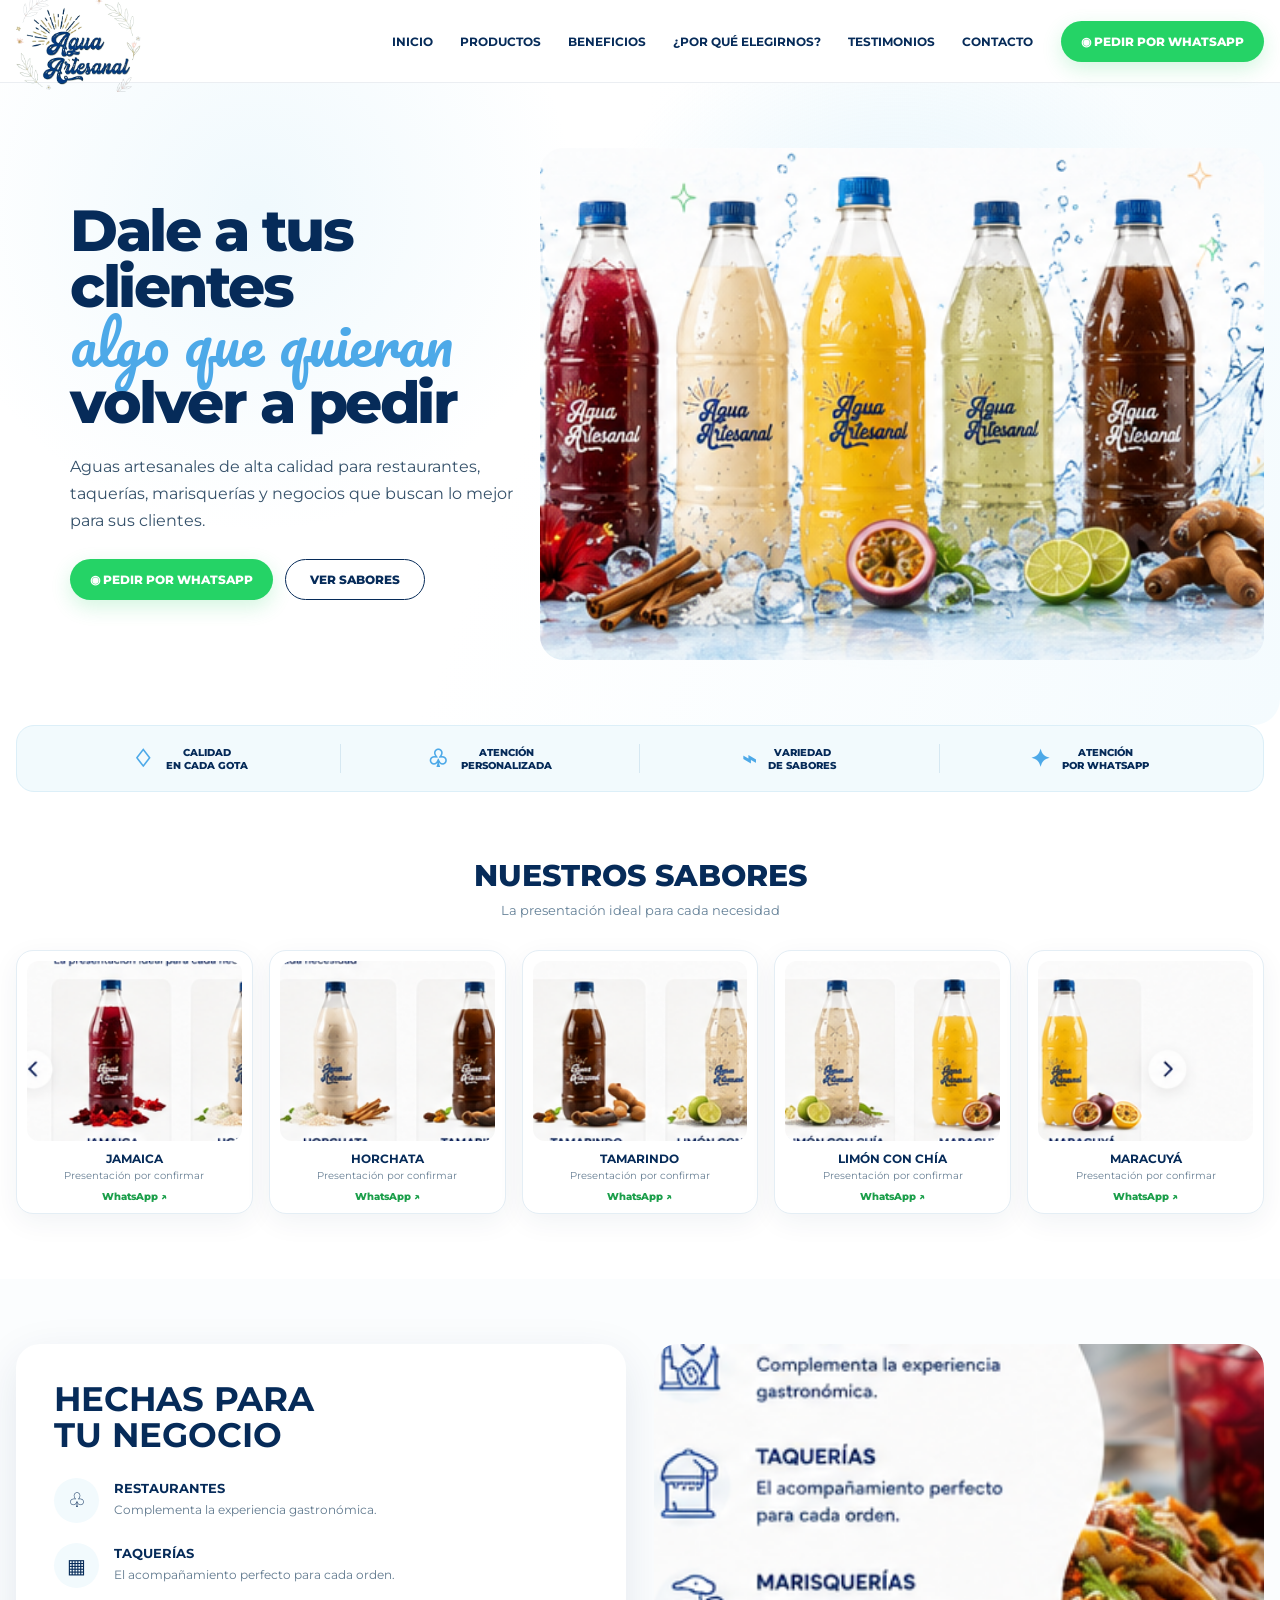
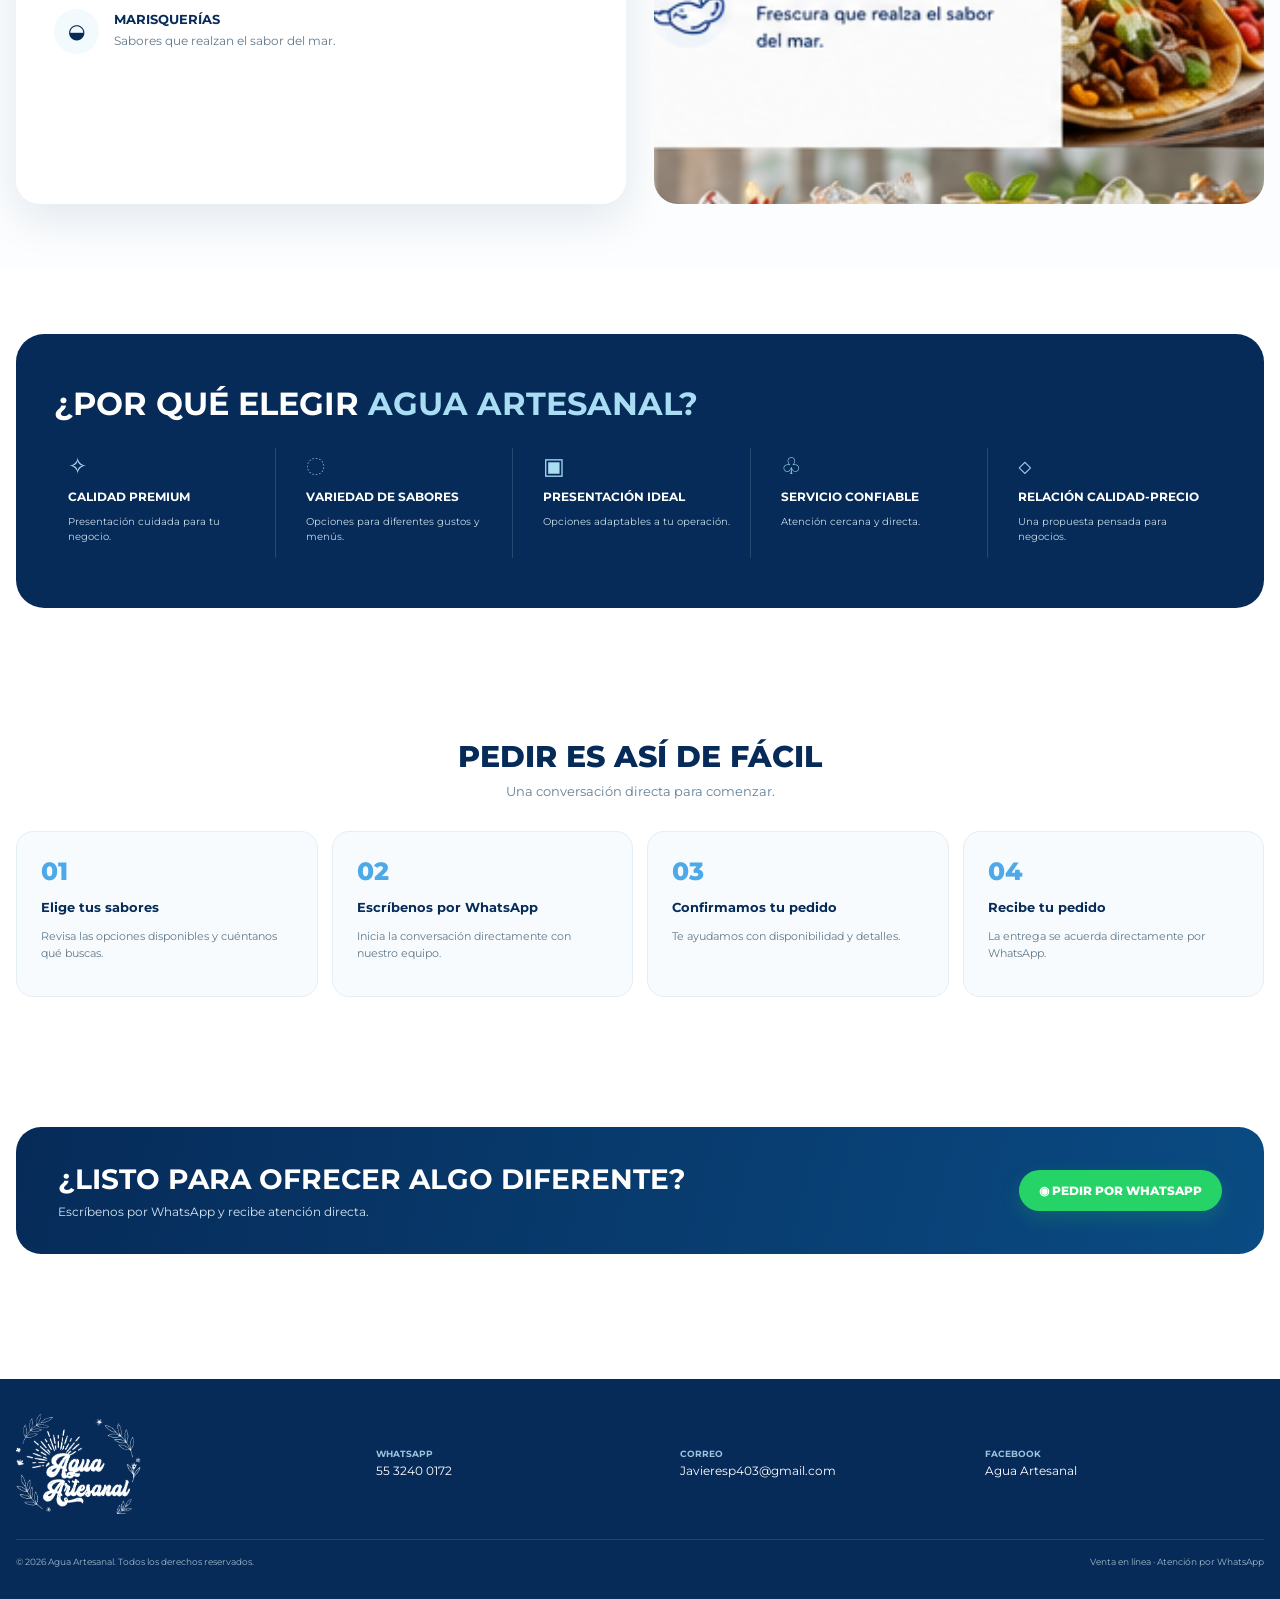
==== stitch/index.html @ a21ae3e3 "feat: build v1 del sitio One Page respetando diseño Stitch - index.html: one page completa (hero, co" ====
<!doctype html>
<html lang="es">
<head>
  <meta charset="utf-8">
  <meta name="viewport" content="width=device-width, initial-scale=1">
  <title>Agua Artesanal | Aguas para tu negocio</title>
  <meta name="description" content="Aguas artesanales para restaurantes, taquerías y marisquerías. Atención directa por WhatsApp.">
  <meta name="theme-color" content="#062B59">
  <link rel="preconnect" href="https://fonts.googleapis.com">
  <link rel="preconnect" href="https://fonts.gstatic.com" crossorigin>
  <link href="https://fonts.googleapis.com/css2?family=Montserrat:wght@400;500;600;700;800&family=Pacifico&display=swap" rel="stylesheet">
  <style>
    :root{
      --navy:#062B59;--navy-dark:#041D3D;--blue:#4DA9E8;--blue-light:#A9DDF4;
      --ice:#F2FAFD;--white:#fff;--text:#102A43;--whatsapp:#25D366;
      --gold:#C9A75B;--line:#E4EEF5;--shadow:0 14px 45px rgba(6,43,89,.10);
      --radius:22px;--max:1480px;
    }
    *{box-sizing:border-box}html{scroll-behavior:smooth}
    body{margin:0;font-family:Montserrat,Arial,sans-serif;color:var(--text);background:#fff}
    img{max-width:100%;display:block}a{text-decoration:none;color:inherit}
    .container{width:min(calc(100% - 32px),var(--max));margin:auto}
    .header{position:sticky;top:0;z-index:50;background:rgba(255,255,255,.94);backdrop-filter:blur(14px);border-bottom:1px solid rgba(6,43,89,.08)}
    .nav{height:82px;display:flex;align-items:center;gap:28px}
    .brand{width:125px}.navlinks{display:flex;gap:27px;align-items:center;margin-left:auto;font-size:12px;font-weight:700;color:var(--navy)}
    .navlinks a:hover{color:var(--blue)}
    .wa{background:var(--whatsapp);color:#fff;border:0;border-radius:999px;padding:13px 20px;font-weight:800;font-size:12px;display:inline-flex;align-items:center;gap:8px;box-shadow:0 7px 20px rgba(37,211,102,.20);cursor:pointer}
    .wa:hover{filter:brightness(.94);transform:translateY(-1px)}
    .menu{display:none;background:none;border:0;font-size:25px;color:var(--navy)}
    .hero{position:relative;overflow:hidden;background:linear-gradient(110deg,#fff 0%,#fff 43%,#f4fbfe 100%);border-radius:0 0 26px 26px}
    .hero:before{content:"";position:absolute;inset:0;background:radial-gradient(circle at 70% 40%,rgba(169,221,244,.34),transparent 34%),radial-gradient(circle at 20% 20%,rgba(169,221,244,.18),transparent 28%);pointer-events:none}
    .hero-grid{min-height:500px;display:grid;grid-template-columns:42% 58%;align-items:center;position:relative}
    .hero-copy{padding:54px 15px 60px 54px;position:relative;z-index:2}
    h1{font-size:clamp(42px,4.5vw,70px);line-height:.98;margin:0 0 22px;color:var(--navy);font-weight:800;letter-spacing:-2.5px}
    .script{font-family:Pacifico,cursive;color:var(--blue);font-weight:400;letter-spacing:0}
    .hero p{font-size:16px;line-height:1.7;max-width:570px;color:#35516a}
    .hero-actions{display:flex;gap:12px;flex-wrap:wrap;margin-top:25px}
    .outline{border:1.5px solid var(--navy);color:var(--navy);border-radius:999px;padding:12px 24px;font-size:12px;font-weight:800;background:#fff}
    .hero-visual{height:100%;min-height:500px;display:flex;align-items:center;justify-content:center;position:relative}
    .hero-visual img{width:100%;height:100%;object-fit:cover;object-position:center;border-radius:24px}
    .trust{background:var(--ice);border:1px solid #dceff8;display:grid;grid-template-columns:repeat(4,1fr);border-radius:18px;margin:0 auto;padding:18px 24px}
    .trust-item{display:flex;align-items:center;gap:12px;justify-content:center;text-align:center;font-size:10px;font-weight:800;color:var(--navy);border-right:1px solid #d6e8f2}
    .trust-item:last-child{border:0}.ico{font-size:24px;color:var(--blue)}
    section{padding:65px 0}.section-title{text-align:center;color:var(--navy);font-size:30px;margin:0 0 8px;font-weight:800}
    .section-sub{text-align:center;color:#648097;margin:0 0 32px;font-size:13px}
    .products{position:relative}.product-grid{display:grid;grid-template-columns:repeat(5,1fr);gap:16px}
    .product{border:1px solid var(--line);border-radius:17px;padding:10px;background:#fff;box-shadow:0 8px 28px rgba(6,43,89,.06);transition:.3s}
    .product:hover{transform:translateY(-5px);box-shadow:var(--shadow)}
    .product img{height:180px;width:100%;object-fit:cover;border-radius:12px;background:var(--ice)}
    .product h3{font-size:12px;text-align:center;color:var(--navy);margin:10px 0 3px}
    .product p{font-size:10px;text-align:center;margin:0;color:#698095}
    .product-wa{display:flex;justify-content:center;margin-top:8px}.product-wa a{font-size:10px;color:#1c9f4b;font-weight:800}
    .business{background:#fbfdfe}.business-grid{display:grid;grid-template-columns:1fr 1fr;gap:28px;align-items:stretch}
    .business-copy{padding:38px;background:#fff;border-radius:24px;box-shadow:var(--shadow)}
    .business-copy h2{font-size:34px;line-height:1.05;color:var(--navy);margin:0 0 24px}
    .business-item{display:grid;grid-template-columns:45px 1fr;gap:15px;margin:20px 0}.business-item .icon{width:45px;height:45px;border-radius:50%;display:grid;place-items:center;background:var(--ice);color:var(--navy);font-size:20px}
    .business-item strong{font-size:13px;color:var(--navy)}.business-item p{font-size:12px;line-height:1.55;color:#60798e;margin:4px 0}
    .food{border-radius:24px;overflow:hidden;min-height:460px}.food img{width:100%;height:100%;object-fit:cover}
    .why{background:var(--navy);color:#fff;border-radius:28px;overflow:hidden}.why-inner{padding:50px 38px}
    .why h2{margin:0 0 25px;font-size:32px}.why h2 span{color:var(--blue-light)}
    .why-grid{display:grid;grid-template-columns:repeat(5,1fr);gap:16px}.why-card{border-right:1px solid rgba(255,255,255,.14);padding:4px 14px}.why-card:last-child{border:0}.why-card .big{font-size:23px;color:var(--blue-light)}.why-card h3{font-size:12px;margin:9px 0}.why-card p{font-size:10px;line-height:1.5;color:#c8d9e7}
    .process{background:#fff}.steps{display:grid;grid-template-columns:repeat(4,1fr);gap:14px}.step{background:#f8fbfd;border:1px solid var(--line);border-radius:17px;padding:24px;position:relative}.step-number{font-size:25px;font-weight:800;color:var(--blue)}.step h3{font-size:13px;color:var(--navy)}.step p{font-size:11px;color:#617a8d;line-height:1.5}
    .cta{background:linear-gradient(105deg,var(--navy),#0a4b83);border-radius:25px;color:#fff;padding:35px 42px;display:flex;align-items:center;justify-content:space-between;gap:30px;overflow:hidden}.cta h2{margin:0 0 8px;font-size:28px}.cta p{margin:0;color:#d7e7f2;font-size:12px}
    footer{background:var(--navy);color:#fff;margin-top:60px;padding:32px 0}.footer-grid{display:grid;grid-template-columns:1.2fr 1fr 1fr 1fr;align-items:center;gap:25px}.footer-logo{filter:brightness(0) invert(1);max-width:125px}.footer-label{font-size:9px;color:#9fc3dd;font-weight:700;text-transform:uppercase}.footer-value{font-size:12px;margin-top:4px}.footer-bottom{border-top:1px solid rgba(255,255,255,.12);margin-top:25px;padding-top:16px;font-size:9px;color:#9fb8ca;display:flex;justify-content:space-between}
    .floating-wa{display:none}
    .fade{opacity:0;transform:translateY(20px);transition:.65s ease}.fade.visible{opacity:1;transform:none}
    @media(max-width:1000px){.navlinks{gap:15px}.hero-grid{grid-template-columns:1fr 1fr}.hero-copy{padding-left:28px}h1{font-size:46px}.product-grid{grid-template-columns:repeat(3,1fr)}.why-grid{grid-template-columns:repeat(3,1fr)}.why-card:nth-child(3){border:0}.footer-grid{grid-template-columns:repeat(2,1fr)}}
    @media(max-width:760px){
      .container{width:min(calc(100% - 22px),600px)}.nav{height:70px;justify-content:space-between}.brand{width:100px}.navlinks{display:none}.menu{display:block;order:-1}.header .wa{font-size:0;padding:10px;width:40px;height:40px;justify-content:center}.header .wa:before{content:"◉";font-size:17px}
      .hero-grid{display:flex;flex-direction:column;min-height:0}.hero-copy{padding:35px 22px 20px;text-align:center}.hero p{font-size:13px}.hero-actions{justify-content:center}.hero-visual{min-height:300px;width:100%}.hero-visual img{height:320px;border-radius:0;object-fit:cover}
      h1{font-size:39px;letter-spacing:-1.5px}.trust{grid-template-columns:repeat(2,1fr);gap:0;padding:8px}.trust-item{min-height:65px;font-size:8px;border-right:1px solid #d6e8f2}.trust-item:nth-child(2){border-right:0}.trust-item:nth-child(-n+2){border-bottom:1px solid #d6e8f2}
      section{padding:48px 0}.section-title{font-size:25px}.product-grid{grid-template-columns:repeat(2,1fr);gap:10px}.product img{height:150px}
      .business-grid{grid-template-columns:1fr}.business-copy{padding:25px}.business-copy h2{font-size:28px}.food{min-height:300px}.why{border-radius:22px}.why-inner{padding:32px 20px}.why-grid{grid-template-columns:1fr 1fr}.why-card{border-bottom:1px solid rgba(255,255,255,.14);border-right:0;padding:15px 4px}.steps{grid-template-columns:1fr 1fr}.cta{padding:28px 22px;display:block;text-align:center}.cta .wa{margin-top:18px}.footer-grid{grid-template-columns:1fr 1fr}.footer-bottom{display:block;line-height:1.8}
      .floating-wa{display:flex;position:fixed;left:12px;right:12px;bottom:12px;z-index:60;justify-content:center}.floating-wa .wa{width:100%;justify-content:center}
    }
    @media(max-width:430px){.hero-copy{padding-top:28px}.hero-visual img{height:280px}.product img{height:135px}.steps{grid-template-columns:1fr}.footer-grid{grid-template-columns:1fr}.why-grid{grid-template-columns:1fr}}
    @media(prefers-reduced-motion:reduce){html{scroll-behavior:auto}.fade{opacity:1;transform:none;transition:none}.product:hover,.wa:hover{transform:none}}
  </style>
</head>
<body>
<header class="header">
  <div class="container nav">
    <button class="menu" aria-label="Abrir menú">☰</button>
    <a href="#inicio" class="brand"><img src="assets/logo-transparent.png" alt="Agua Artesanal"></a>
    <nav class="navlinks" aria-label="Navegación principal">
      <a href="#inicio">INICIO</a><a href="#productos">PRODUCTOS</a><a href="#beneficios">BENEFICIOS</a><a href="#porque">¿POR QUÉ ELEGIRNOS?</a><a href="#testimonios">TESTIMONIOS</a><a href="#contacto">CONTACTO</a>
    </nav>
    <a class="wa" target="_blank" rel="noopener" href="https://wa.me/525532400172?text=Hola%2C%20vi%20el%20sitio%20de%20Agua%20Artesanal%20y%20quiero%20conocer%20sus%20sabores%20y%20opciones%20para%20mi%20negocio.">◉ PEDIR POR WHATSAPP</a>
  </div>
</header>

<main id="inicio">
  <section class="hero">
    <div class="container hero-grid">
      <div class="hero-copy fade">
        <h1>Dale a tus clientes<br><span class="script">algo que quieran</span><br>volver a pedir</h1>
        <p>Aguas artesanales de alta calidad para restaurantes, taquerías, marisquerías y negocios que buscan lo mejor para sus clientes.</p>
        <div class="hero-actions">
          <a class="wa" target="_blank" href="https://wa.me/525532400172?text=Hola%2C%20vi%20el%20sitio%20de%20Agua%20Artesanal%20y%20quiero%20conocer%20sus%20sabores.">◉ PEDIR POR WHATSAPP</a>
          <a class="outline" href="#productos">VER SABORES</a>
        </div>
      </div>
      <div class="hero-visual fade"><img src="assets/hero-products.png" alt="Aguas artesanales y bebidas frescas" fetchpriority="high"></div>
    </div>
  </section>

  <div class="container">
    <div class="trust fade">
      <div class="trust-item"><span class="ico">♢</span><span>CALIDAD<br>EN CADA GOTA</span></div>
      <div class="trust-item"><span class="ico">♧</span><span>ATENCIÓN<br>PERSONALIZADA</span></div>
      <div class="trust-item"><span class="ico">⌁</span><span>VARIEDAD<br>DE SABORES</span></div>
      <div class="trust-item"><span class="ico">✦</span><span>ATENCIÓN<br>POR WHATSAPP</span></div>
    </div>
  </div>

  <section id="productos">
    <div class="container">
      <h2 class="section-title">NUESTROS SABORES</h2>
      <p class="section-sub">La presentación ideal para cada necesidad</p>
      <div class="product-grid">
        <article class="product fade"><img src="assets/flavor-jamaica.png" alt="Agua artesanal Jamaica"><h3>JAMAICA</h3><p>Presentación por confirmar</p><div class="product-wa"><a href="https://wa.me/525532400172?text=Hola%2C%20me%20interesa%20Jamaica.%20Quiero%20conocer%20disponibilidad%20y%20precio.">WhatsApp ↗</a></div></article>
        <article class="product fade"><img src="assets/flavor-horchata.png" alt="Agua artesanal Horchata"><h3>HORCHATA</h3><p>Presentación por confirmar</p><div class="product-wa"><a href="https://wa.me/525532400172?text=Hola%2C%20me%20interesa%20Horchata.%20Quiero%20conocer%20disponibilidad%20y%20precio.">WhatsApp ↗</a></div></article>
        <article class="product fade"><img src="assets/flavor-tamarindo.png" alt="Agua artesanal Tamarindo"><h3>TAMARINDO</h3><p>Presentación por confirmar</p><div class="product-wa"><a href="https://wa.me/525532400172?text=Hola%2C%20me%20interesa%20Tamarindo.%20Quiero%20conocer%20disponibilidad%20y%20precio.">WhatsApp ↗</a></div></article>
        <article class="product fade"><img src="assets/flavor-limon-chia.png" alt="Agua artesanal Limón con Chía"><h3>LIMÓN CON CHÍA</h3><p>Presentación por confirmar</p><div class="product-wa"><a href="https://wa.me/525532400172?text=Hola%2C%20me%20interesa%20Limón%20con%20Chía.%20Quiero%20conocer%20disponibilidad%20y%20precio.">WhatsApp ↗</a></div></article>
        <article class="product fade"><img src="assets/flavor-maracuya.png" alt="Agua artesanal Maracuyá"><h3>MARACUYÁ</h3><p>Presentación por confirmar</p><div class="product-wa"><a href="https://wa.me/525532400172?text=Hola%2C%20me%20interesa%20Maracuyá.%20Quiero%20conocer%20disponibilidad%20y%20precio.">WhatsApp ↗</a></div></article>
      </div>
    </div>
  </section>

  <section class="business" id="beneficios">
    <div class="container business-grid">
      <div class="business-copy fade">
        <h2>HECHAS PARA<br>TU NEGOCIO</h2>
        <div class="business-item"><div class="icon">♧</div><div><strong>RESTAURANTES</strong><p>Complementa la experiencia gastronómica.</p></div></div>
        <div class="business-item"><div class="icon">▦</div><div><strong>TAQUERÍAS</strong><p>El acompañamiento perfecto para cada orden.</p></div></div>
        <div class="business-item"><div class="icon">◒</div><div><strong>MARISQUERÍAS</strong><p>Sabores que realzan el sabor del mar.</p></div></div>
      </div>
      <div class="food fade"><img src="assets/food-drink.png" alt="Bebida artesanal acompañando comida mexicana" loading="lazy"></div>
    </div>
  </section>

  <section id="porque">
    <div class="container why fade">
      <div class="why-inner">
        <h2>¿POR QUÉ ELEGIR <span>AGUA ARTESANAL?</span></h2>
        <div class="why-grid">
          <div class="why-card"><div class="big">✧</div><h3>CALIDAD PREMIUM</h3><p>Presentación cuidada para tu negocio.</p></div>
          <div class="why-card"><div class="big">◌</div><h3>VARIEDAD DE SABORES</h3><p>Opciones para diferentes gustos y menús.</p></div>
          <div class="why-card"><div class="big">▣</div><h3>PRESENTACIÓN IDEAL</h3><p>Opciones adaptables a tu operación.</p></div>
          <div class="why-card"><div class="big">♧</div><h3>SERVICIO CONFIABLE</h3><p>Atención cercana y directa.</p></div>
          <div class="why-card"><div class="big">◇</div><h3>RELACIÓN CALIDAD-PRECIO</h3><p>Una propuesta pensada para negocios.</p></div>
        </div>
      </div>
    </div>
  </section>

  <section class="process">
    <div class="container">
      <h2 class="section-title">PEDIR ES ASÍ DE FÁCIL</h2>
      <p class="section-sub">Una conversación directa para comenzar.</p>
      <div class="steps">
        <div class="step fade"><div class="step-number">01</div><h3>Elige tus sabores</h3><p>Revisa las opciones disponibles y cuéntanos qué buscas.</p></div>
        <div class="step fade"><div class="step-number">02</div><h3>Escríbenos por WhatsApp</h3><p>Inicia la conversación directamente con nuestro equipo.</p></div>
        <div class="step fade"><div class="step-number">03</div><h3>Confirmamos tu pedido</h3><p>Te ayudamos con disponibilidad y detalles.</p></div>
        <div class="step fade"><div class="step-number">04</div><h3>Recibe tu pedido</h3><p>La entrega se acuerda directamente por WhatsApp.</p></div>
      </div>
    </div>
  </section>

  <section id="contacto">
    <div class="container cta fade">
      <div><h2>¿LISTO PARA OFRECER ALGO DIFERENTE?</h2><p>Escríbenos por WhatsApp y recibe atención directa.</p></div>
      <a class="wa" target="_blank" href="https://wa.me/525532400172?text=Hola%2C%20vi%20el%20sitio%20de%20Agua%20Artesanal%20y%20quiero%20informaci%C3%B3n%20para%20mi%20negocio.">◉ PEDIR POR WHATSAPP</a>
    </div>
  </section>
</main>

<footer id="testimonios">
  <div class="container">
    <div class="footer-grid">
      <img class="footer-logo" src="assets/logo-transparent.png" alt="Agua Artesanal">
      <div><div class="footer-label">WhatsApp</div><div class="footer-value">55 3240 0172</div></div>
      <div><div class="footer-label">Correo</div><div class="footer-value">Javieresp403@gmail.com</div></div>
      <div><div class="footer-label">Facebook</div><div class="footer-value"><a href="https://www.facebook.com/profile.php?id=100071090715762" target="_blank">Agua Artesanal</a></div></div>
    </div>
    <div class="footer-bottom"><span>© 2026 Agua Artesanal. Todos los derechos reservados.</span><span>Venta en línea · Atención por WhatsApp</span></div>
  </div>
</footer>

<div class="floating-wa">
  <a class="wa" target="_blank" href="https://wa.me/525532400172?text=Hola%2C%20vi%20el%20sitio%20de%20Agua%20Artesanal%20y%20quiero%20hacer%20una%20consulta.">◉ PEDIR POR WHATSAPP</a>
</div>

<script>
  const io = new IntersectionObserver(entries=>{
    entries.forEach(e=>{ if(e.isIntersecting) e.target.classList.add('visible'); });
  },{threshold:.12});
  document.querySelectorAll('.fade').forEach(el=>io.observe(el));
</script>
</body>
</html>
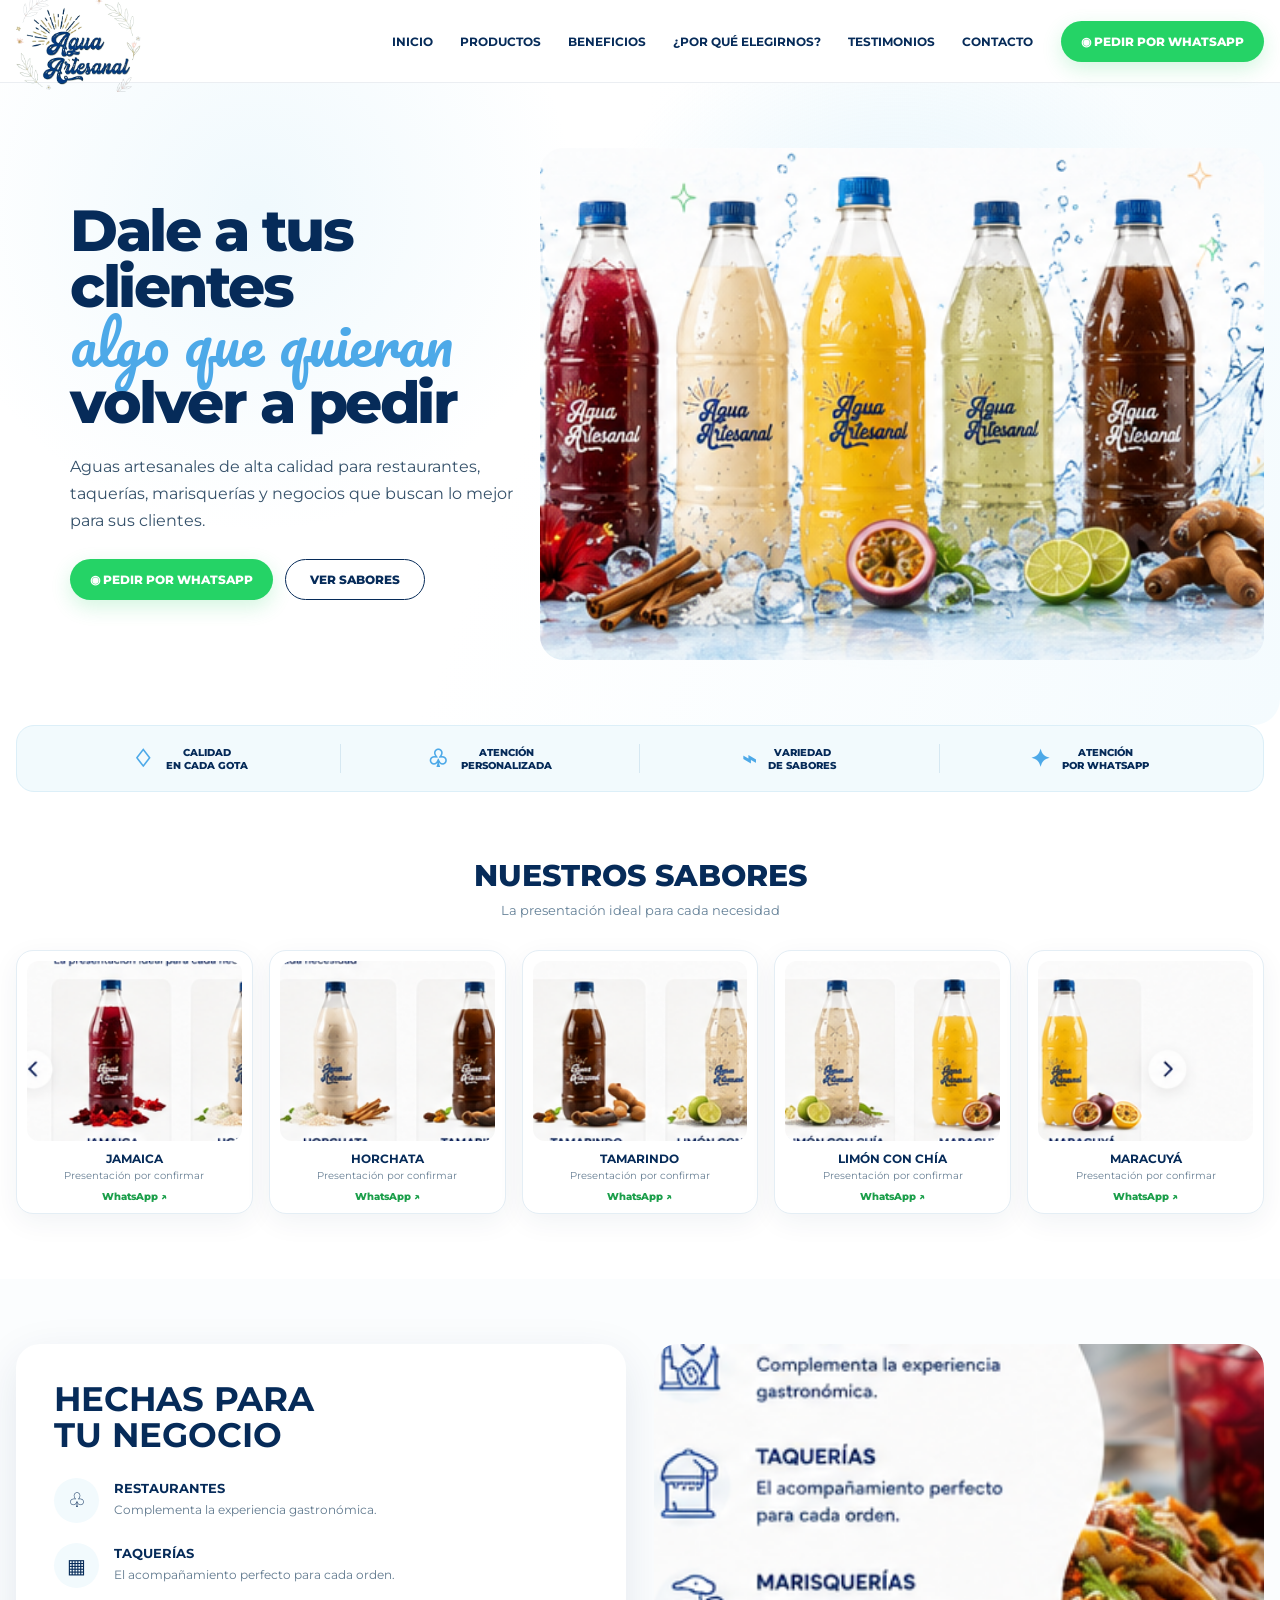
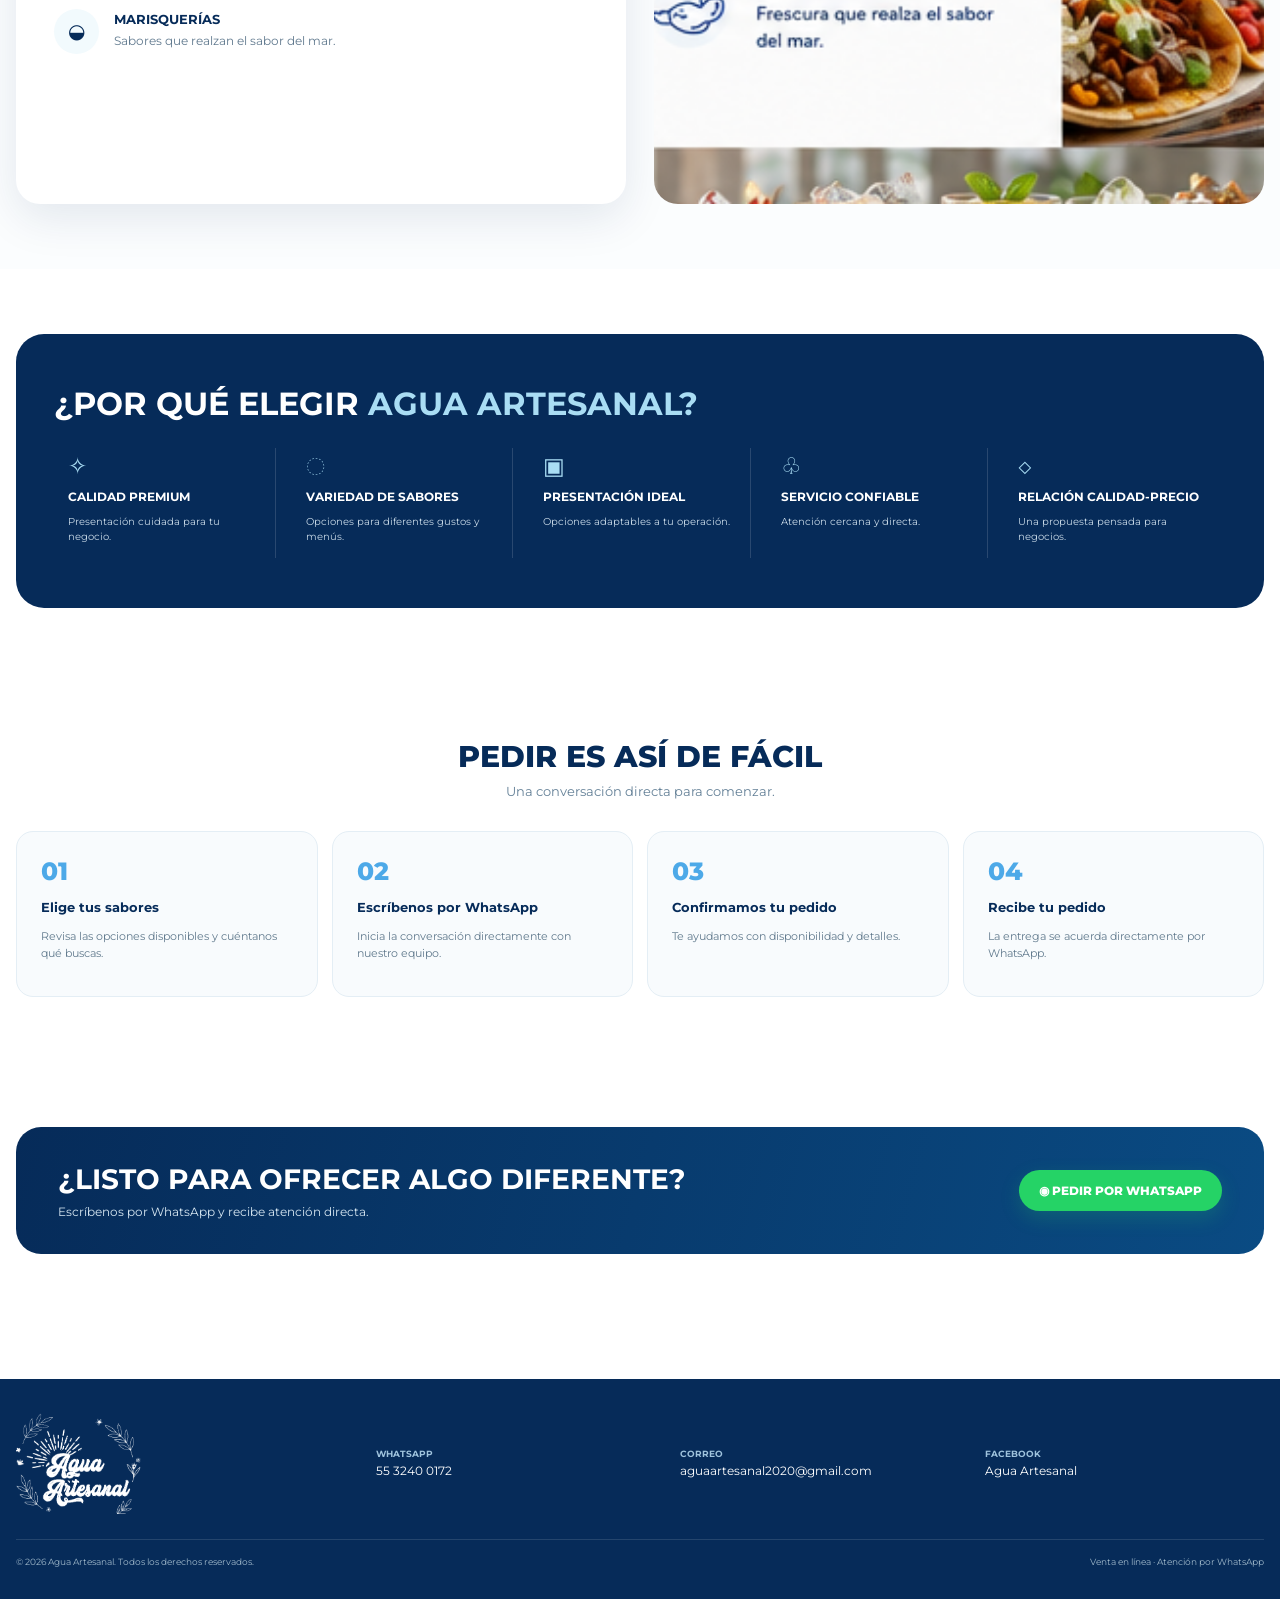
==== commit 6c2b9529: "fix(contact): actualiza correo a aguaartesanal2020@gmail.com - index.html: JSON-LD Organization emai" ====
--- a/stitch/index.html
+++ b/stitch/index.html
@@ -180,7 +180,7 @@
     <div class="footer-grid">
       <img class="footer-logo" src="assets/logo-transparent.png" alt="Agua Artesanal">
       <div><div class="footer-label">WhatsApp</div><div class="footer-value">55 3240 0172</div></div>
-      <div><div class="footer-label">Correo</div><div class="footer-value">Javieresp403@gmail.com</div></div>
+      <div><div class="footer-label">Correo</div><div class="footer-value">aguaartesanal2020@gmail.com</div></div>
       <div><div class="footer-label">Facebook</div><div class="footer-value"><a href="https://www.facebook.com/profile.php?id=100071090715762" target="_blank">Agua Artesanal</a></div></div>
     </div>
     <div class="footer-bottom"><span>© 2026 Agua Artesanal. Todos los derechos reservados.</span><span>Venta en línea · Atención por WhatsApp</span></div>
